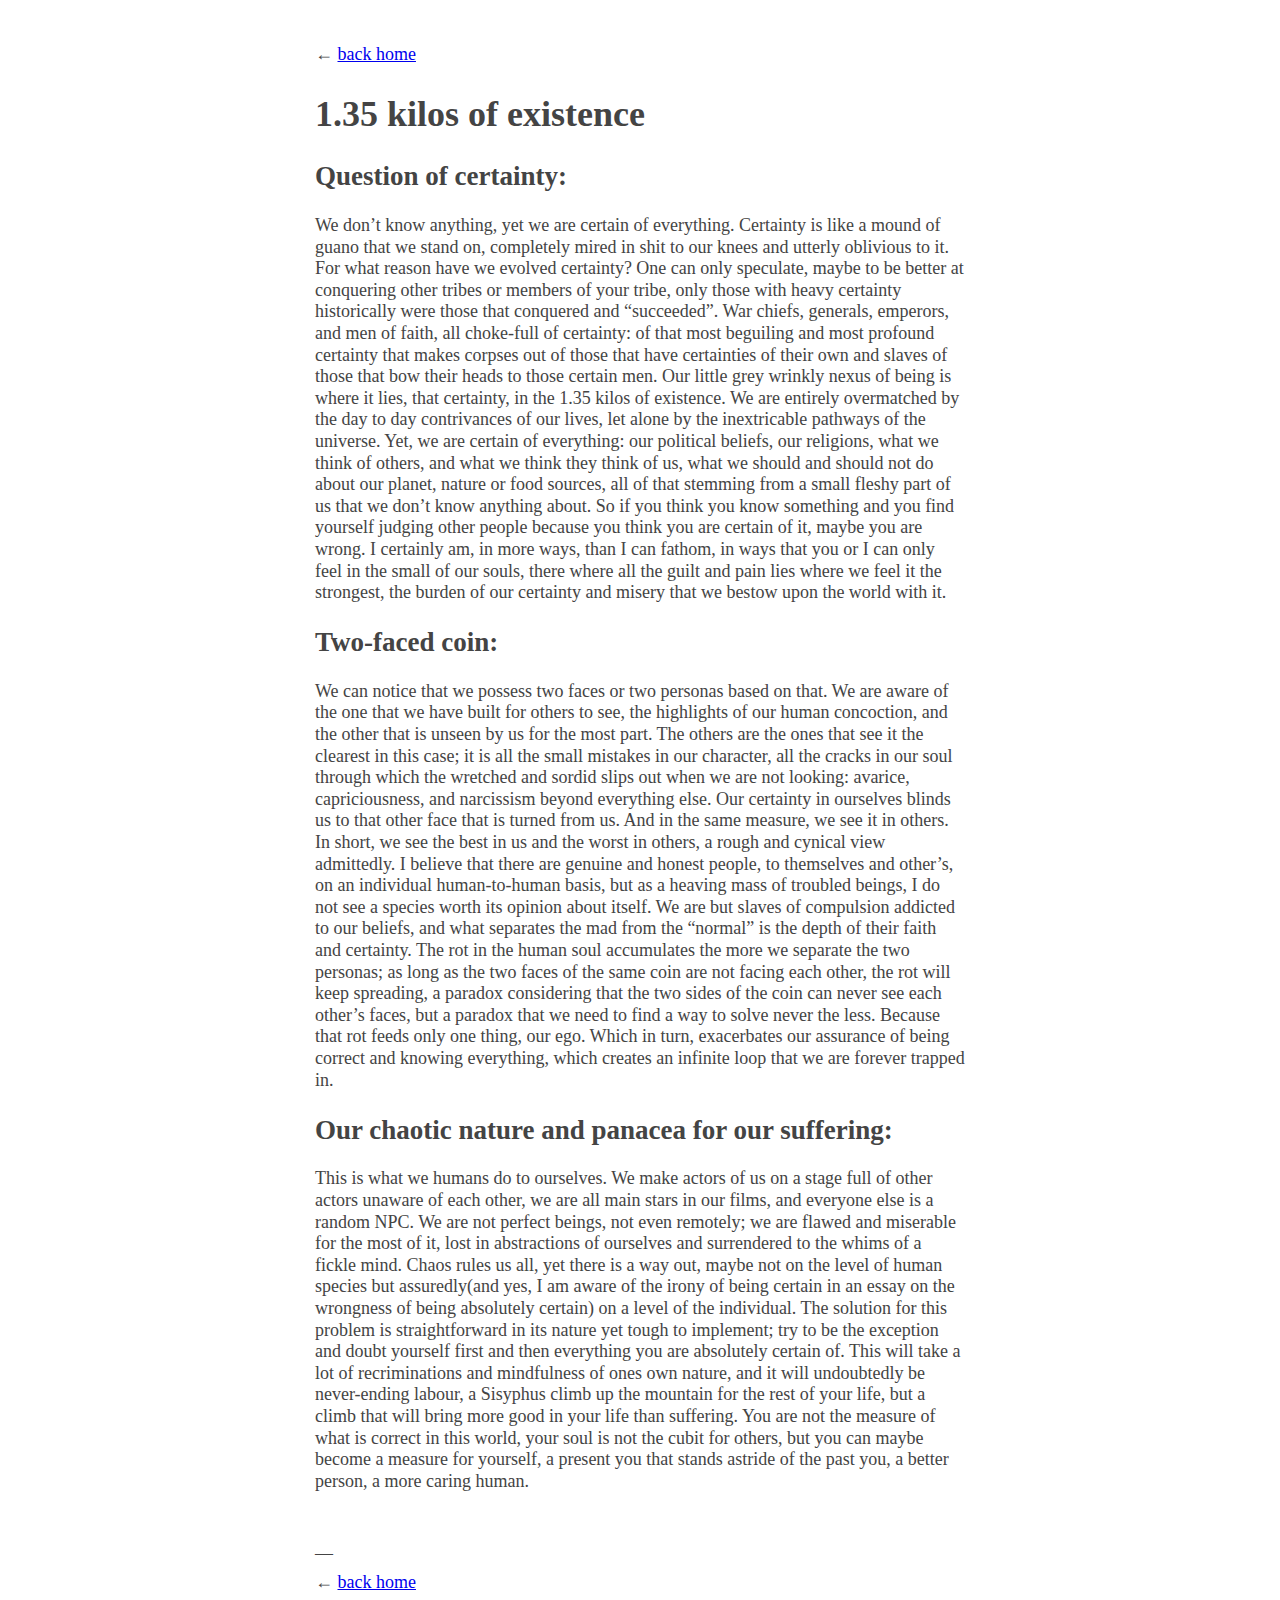
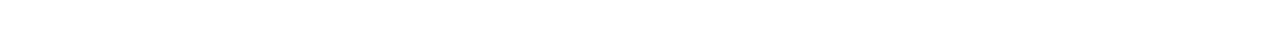
==== essays/1-35-kilos-of-existence/index.html @ 9fa98385 "Update index.html" ====
<!DOCTYPE html>
<html lang="en">
  <head>
	  <style 
type="text/css">body{margin:40px
auto;max-width:650px;line-height:1.6;font-size:18px;color:#444;padding:0
10px}h1,h2,h3,p{line-height:1.2}
	  </style>
	  
  <meta charset="utf-8">
  <title>1.35 kilos of existence</title>
	<meta name="viewport" content="width=device-width, initial-scale=1" />

	  
  <link rel="shortcut icon" href="../../favicon.ico">

</head>
  <body>
	  <span class="return">← <a href="../../">back home</a></span>

	<div id="wrapper">
	<article>
		<header>
		<h1>1.35 kilos of existence 
			
			

		</header>
		<h2> Question of certainty:</h2>
<p>
 We don’t know anything, yet we are certain of everything. Certainty is like a mound of guano that we stand on, completely mired in shit to our knees and utterly oblivious to it. For what reason have we evolved certainty? One can only speculate, maybe to be better at conquering other tribes or members of your tribe, only those with heavy certainty historically were those that conquered and “succeeded”. War chiefs, generals, emperors, and men of faith, all choke-full of certainty: of that most beguiling and most profound certainty that makes corpses out of those that have certainties of their own and slaves of those that bow their heads to those certain men.

Our little grey wrinkly nexus of being is where it lies, that certainty, in the 1.35 kilos of existence. We are entirely overmatched by the day to day contrivances of our lives, let alone by the inextricable pathways of the universe. Yet, we are certain of everything: our political beliefs, our religions, what we think of others, and what we think they think of us, what we should and should not do about our planet, nature or food sources, all of that stemming from a small fleshy part of us that we don’t know anything about.

So if you think you know something and you find yourself judging other people because you think you are certain of it, maybe you are wrong. I certainly am, in more ways, than I can fathom, in ways that you or I can only feel in the small of our souls, there where all the guilt and pain lies where we feel it the strongest, the burden of our certainty and misery that we bestow upon the world with it.
</p>
<h2> Two-faced coin:  </h2>
<p>
    We can notice that we possess two faces or two personas based on that. We are aware of the one that we have built for others to see, the highlights of our human concoction, and the other that is unseen by us for the most part. The others are the ones that see it the clearest in this case; it is all the small mistakes in our character, all the cracks in our soul through which the wretched and sordid slips out when we are not looking: avarice, capriciousness, and narcissism beyond everything else. 

Our certainty in ourselves blinds us to that other face that is turned from us. And in the same measure, we see it in others. In short, we see the best in us and the worst in others, a rough and cynical view admittedly. I believe that there are genuine and honest people, to themselves and other’s, on an individual human-to-human basis, but as a heaving mass of troubled beings, I do not see a species worth its opinion about itself. 

We are but slaves of compulsion addicted to our beliefs, and what separates the mad from the “normal” is the depth of their faith and certainty. The rot in the human soul accumulates the more we separate the two personas; as long as the two faces of the same coin are not facing each other, the rot will keep spreading, a paradox considering that the two sides of the coin can never see each other’s faces, but a paradox that we need to find a way to solve never the less. Because that rot feeds only one thing, our ego. Which in turn, exacerbates our assurance of being correct and knowing everything, which creates an infinite loop that we are forever trapped in. 
</p>
	<h2> Our chaotic nature and panacea for our suffering: </h2>
<p>
    This is what we humans do to ourselves. We make actors of us on a stage full of other actors unaware of each other, we are all main stars in our films, and everyone else is a random NPC. We are not perfect beings, not even remotely; we are flawed and miserable for the most of it, lost in abstractions of ourselves and surrendered to the whims of a fickle mind. Chaos rules us all, yet there is a way out, maybe not on the level of human species but assuredly(and yes, I am aware of the irony of being certain in an essay on the wrongness of being absolutely certain) on a level of the individual. 

The solution for this problem is straightforward in its nature yet tough to implement; try to be the exception and doubt yourself first and then everything you are absolutely certain of. This will take a lot of recriminations and mindfulness of ones own nature, and it will undoubtedly be never-ending labour, a Sisyphus climb up the mountain for the rest of your life, but a climb that will bring more good in your life than suffering. You are not the measure of what is correct in this world, your soul is not the cubit for others, but you can maybe become a measure for yourself, a present you that stands astride of the past you, a better person, a more caring human.
</p>
	

	<br>
—
	</article>
	

		<span class="return-end">← <a href="../../">back home</a></span>
	</div>
</body>
</html>
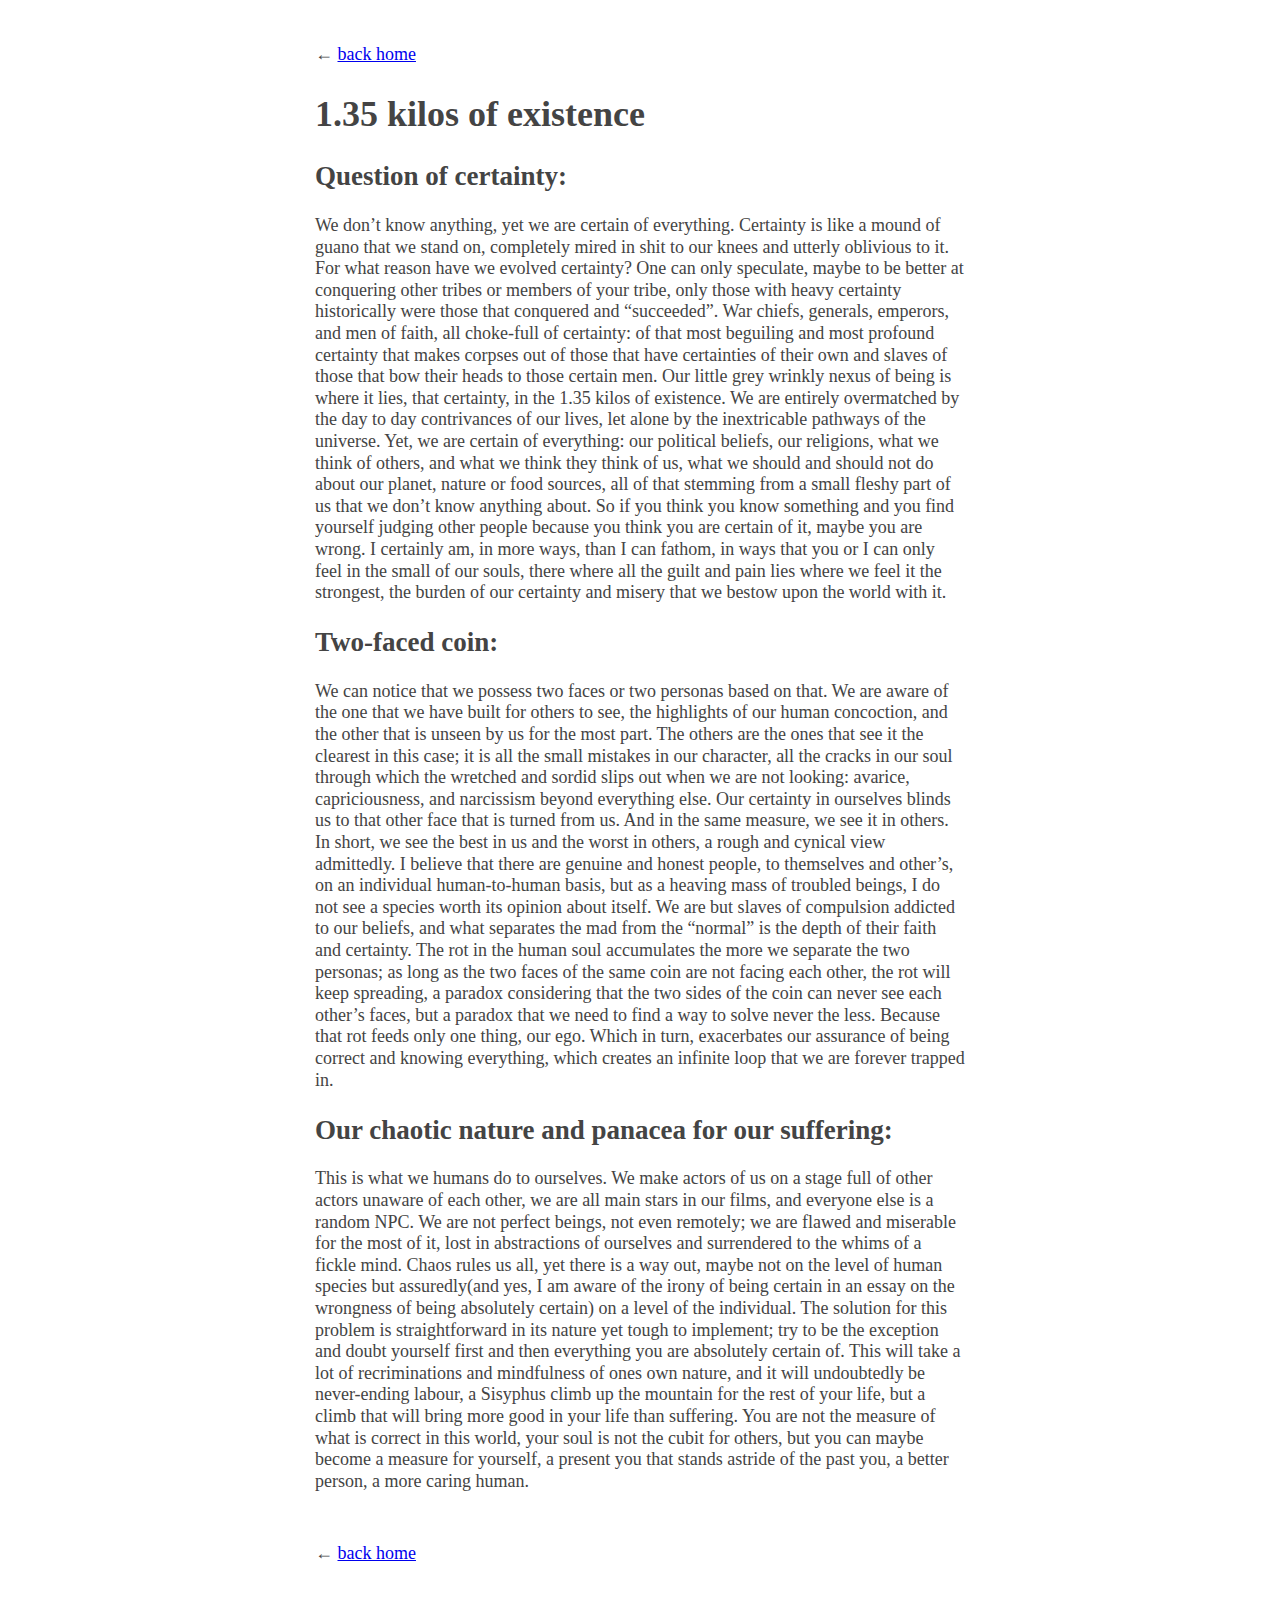
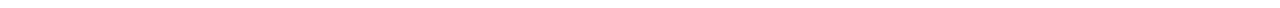
==== commit 3ed10eb4: "Update index.html" ====
--- a/essays/1-35-kilos-of-existence/index.html
+++ b/essays/1-35-kilos-of-existence/index.html
@@ -51,7 +51,6 @@
 	
 
 	<br>
-—
 	</article>
 	
 
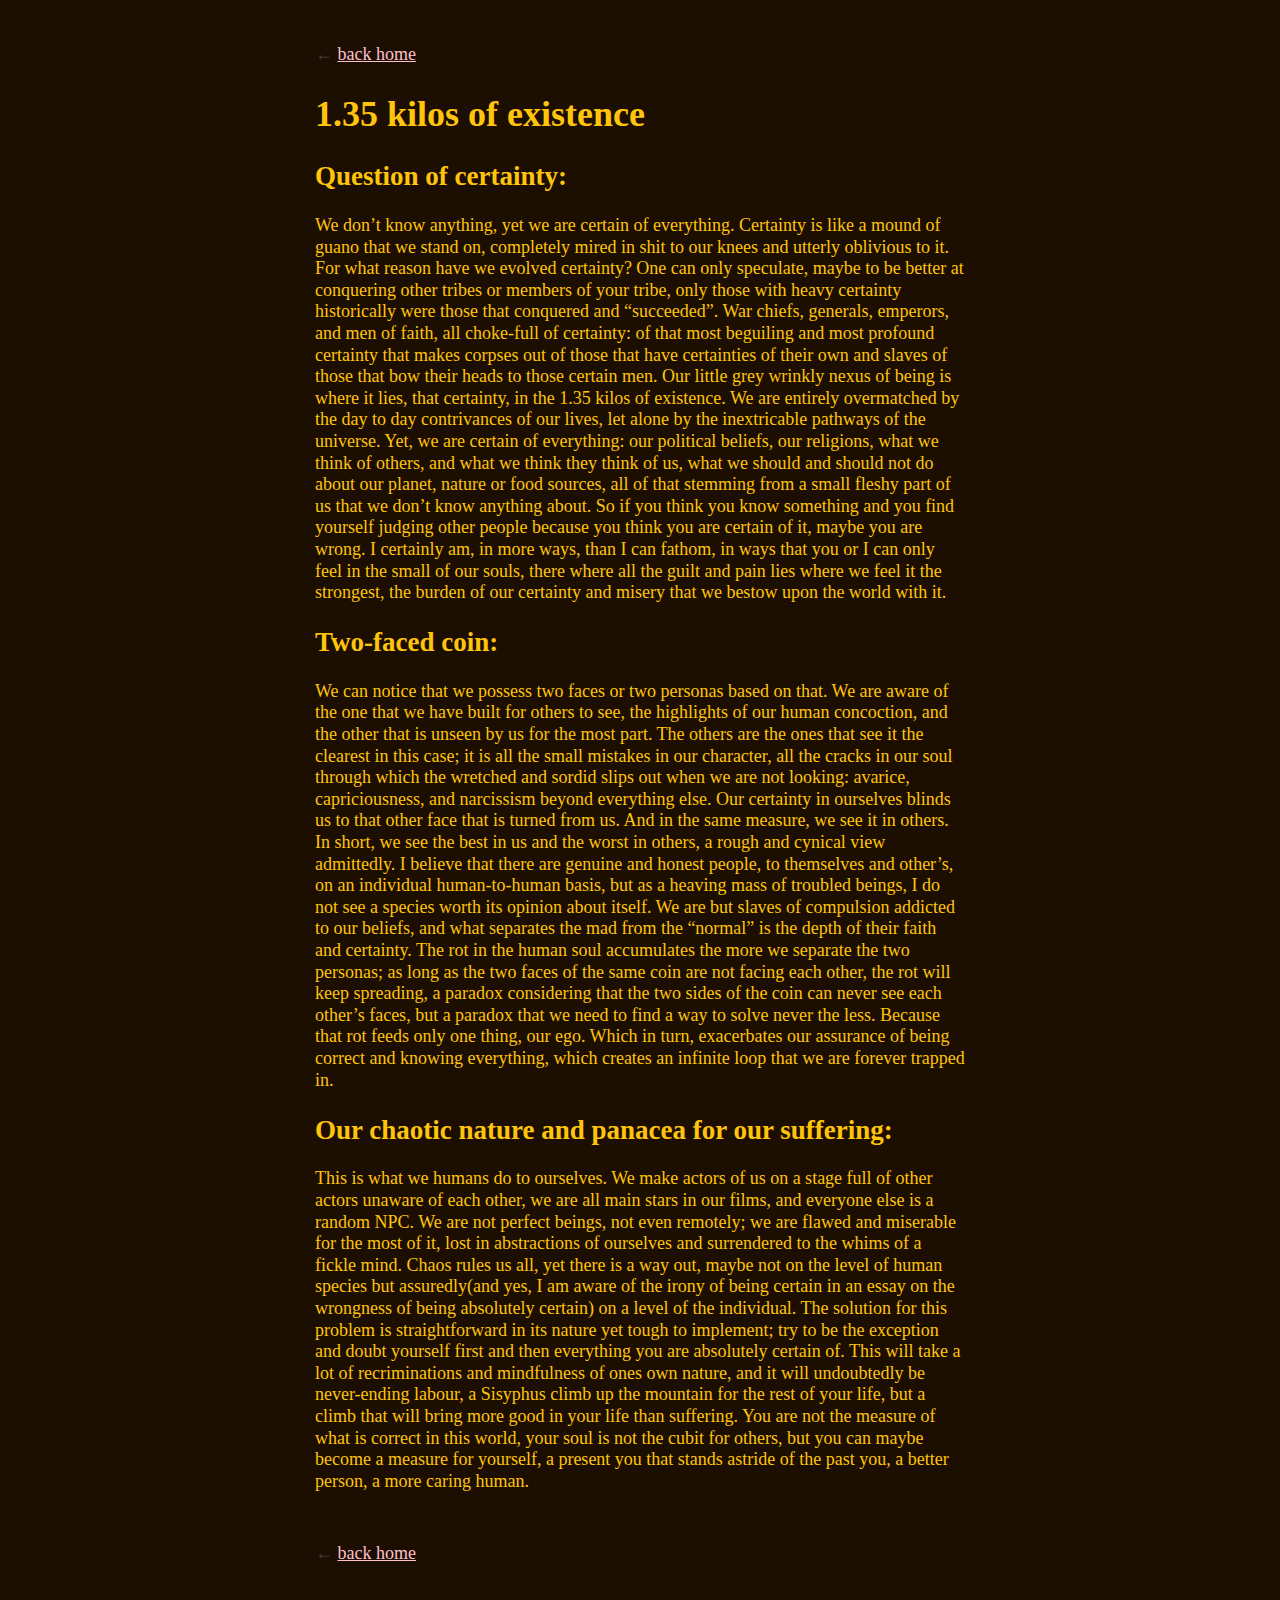
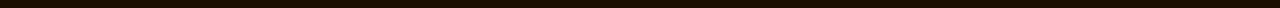
==== commit 2256c6e2: "Update index.html" ====
--- a/essays/1-35-kilos-of-existence/index.html
+++ b/essays/1-35-kilos-of-existence/index.html
@@ -1,11 +1,7 @@
 <!DOCTYPE html>
 <html lang="en">
   <head>
-	  <style 
-type="text/css">body{margin:40px
-auto;max-width:650px;line-height:1.6;font-size:18px;color:#444;padding:0
-10px}h1,h2,h3,p{line-height:1.2}
-	  </style>
+	 <link rel="stylesheet" type="text/css" href="/index.css">	  
 	  
   <meta charset="utf-8">
   <title>1.35 kilos of existence</title>
--- a/index.css
+++ b/index.css
@@ -0,0 +1,22 @@
+ body{
+		   margin:40px auto;
+		   max-width:650px;
+		   line-height:1.6;
+		   font-size:18px;
+		   color:#444;
+		   padding:0 10px;
+		   background: #1c0e01;
+		   	  
+	   }
+	   h1,h2,h3,p{
+		   line-height:1.2;
+		   color: #FFC40C;
+	   }
+	   
+	   a{
+		   color: pink;
+	   }
+	   
+	   li{
+		   color: gray;
+	   }
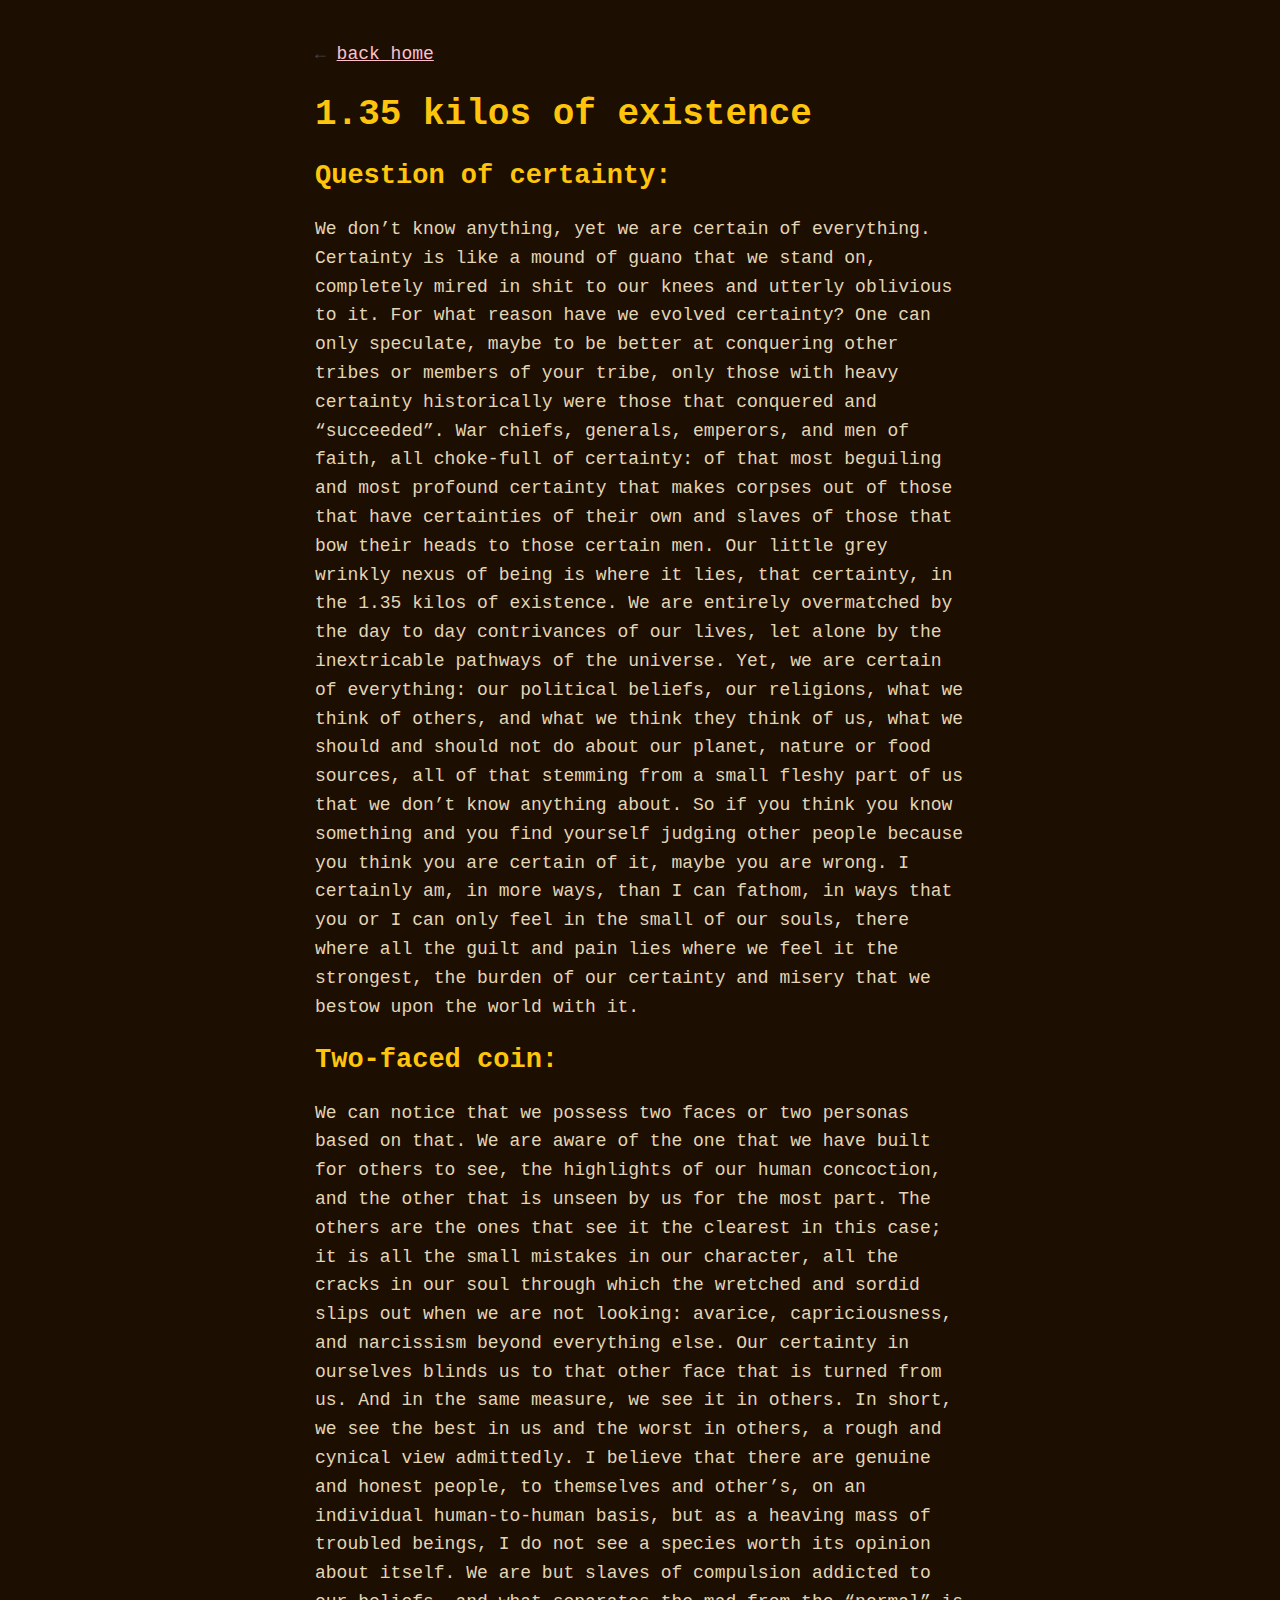
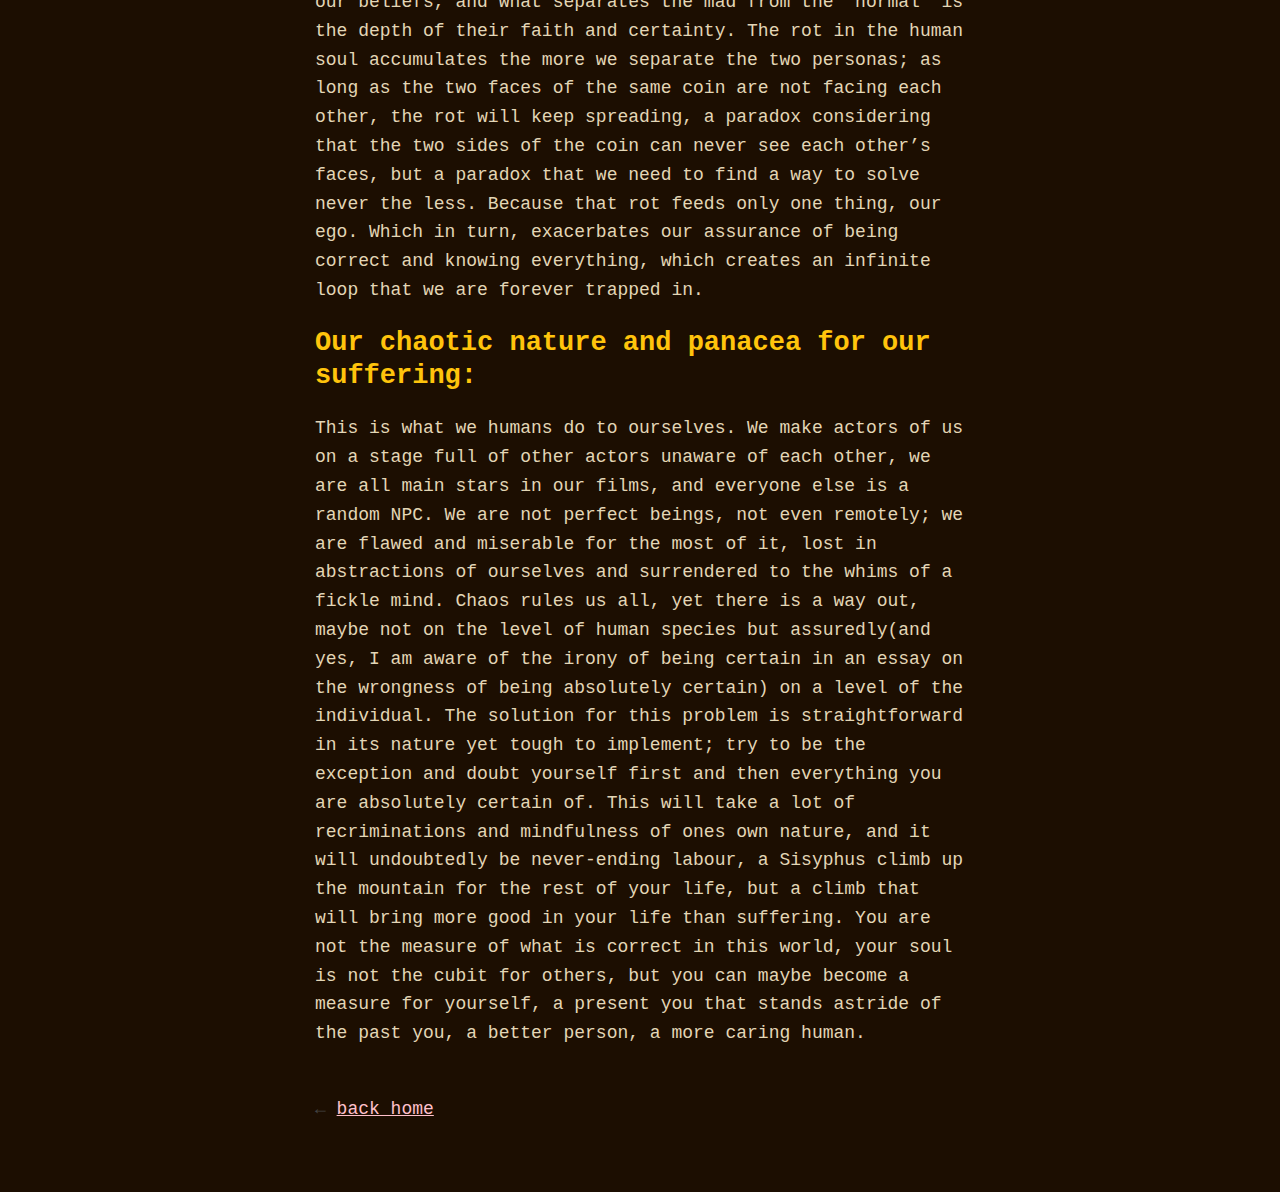
==== commit 5e377f88: "Update index.html" ====
--- a/essays/1-35-kilos-of-existence/index.html
+++ b/essays/1-35-kilos-of-existence/index.html
@@ -17,8 +17,7 @@
 	<div id="wrapper">
 	<article>
 		<header>
-		<h1>1.35 kilos of existence 
-			
+			<h1>1.35 kilos of existence</h1>
 			
 
 		</header>
--- a/index.css
+++ b/index.css
@@ -1,22 +1,36 @@
- body{
-		   margin:40px auto;
-		   max-width:650px;
-		   line-height:1.6;
-		   font-size:18px;
-		   color:#444;
-		   padding:0 10px;
-		   background: #1c0e01;
-		   	  
-	   }
-	   h1,h2,h3,p{
-		   line-height:1.2;
-		   color: #FFC40C;
-	   }
+body{
+margin:40px auto;
+max-width:650px;
+line-height:1.6;
+font-size:18px;
+color:#444;
+padding:0 10px;
+background: #1c0e01;
+font-family: Lucida Console,monospace; 
+}
+
+h1,h2,h3{
+line-height:1.2;
+color: #FFC40C;
+font-family: Lucida Console,monospace; 
+}
+
+a{
+color: pink;
+ont-family: Lucida Console,monospace; 
+}
 	   
-	   a{
-		   color: pink;
-	   }
+li{
+color:  #e3d6b6;
+font-family: Lucida Console,monospace; 
+}
 	   
-	   li{
-		   color: gray;
-	   }
+p{
+color:  #e3d6b6;
+font-family: Lucida Console,monospace; 
+}
+
+img {
+height: auto;
+max-width: 100%;
+}
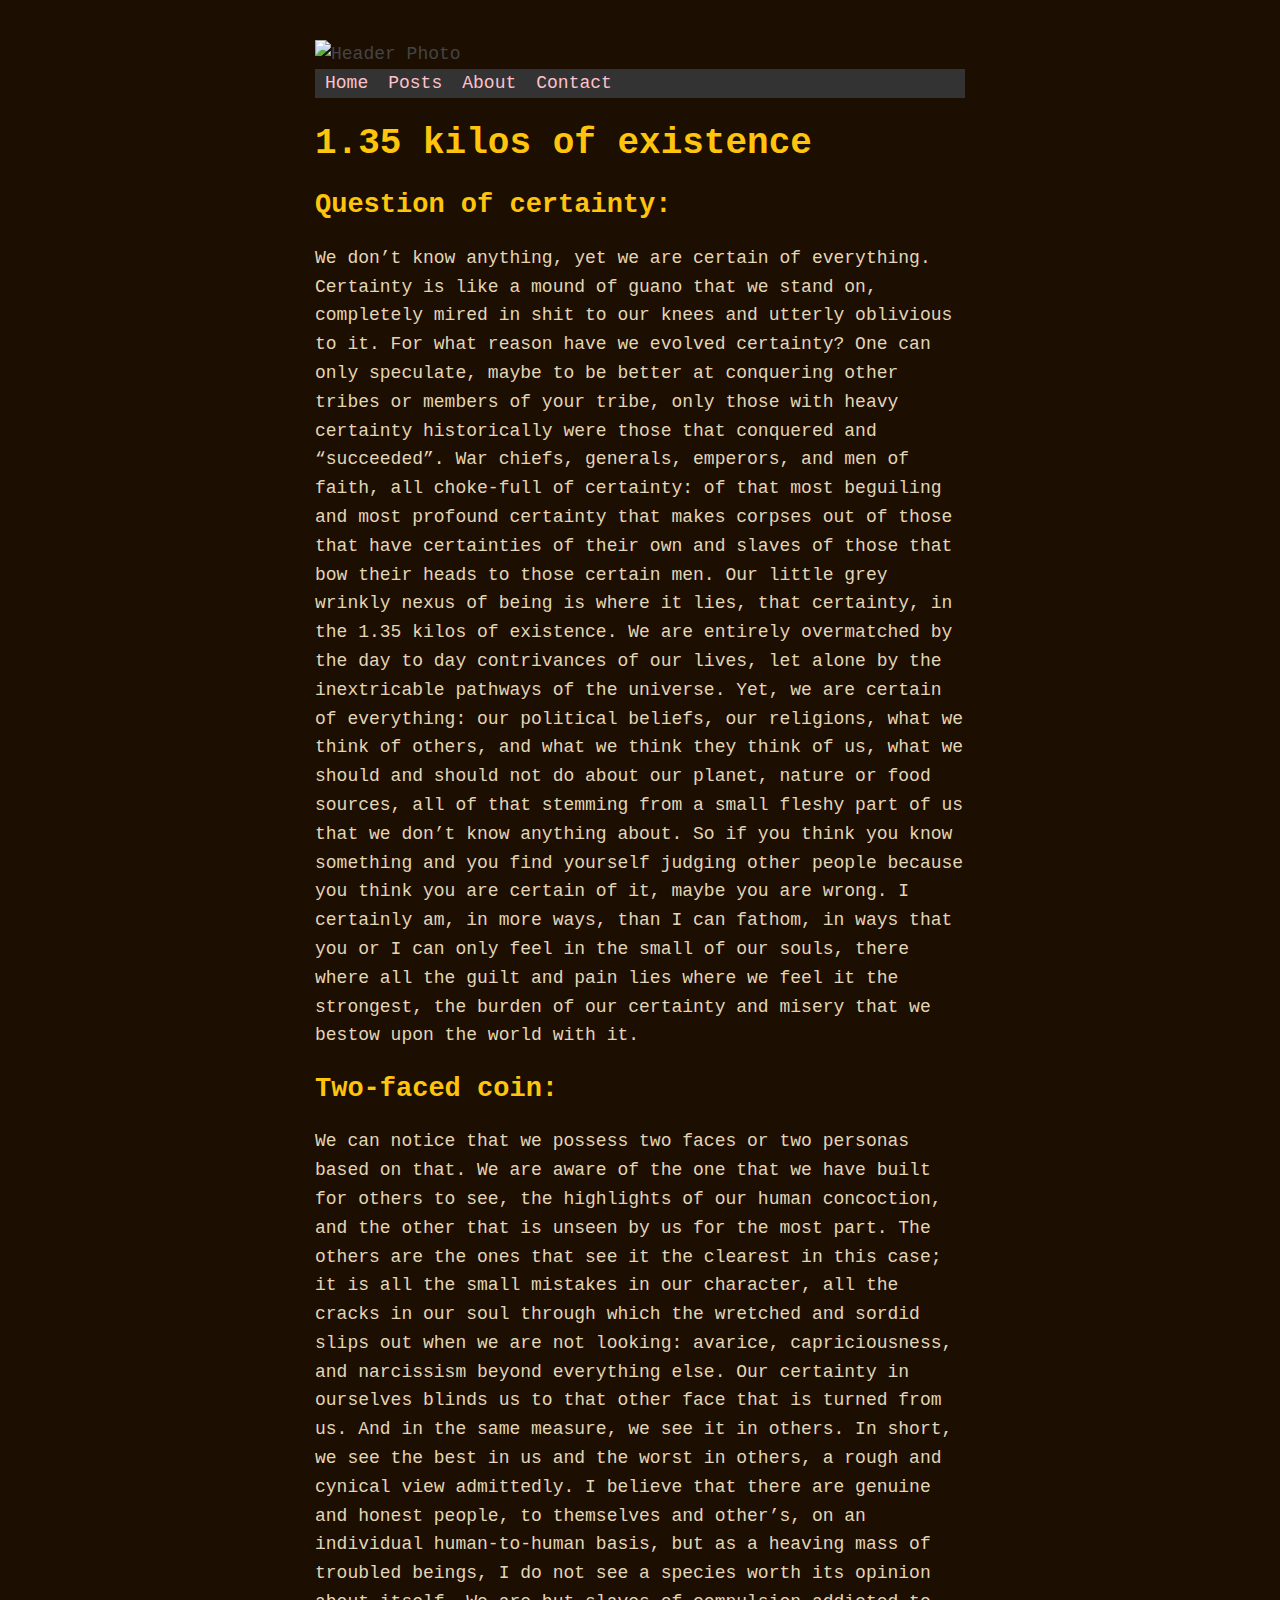
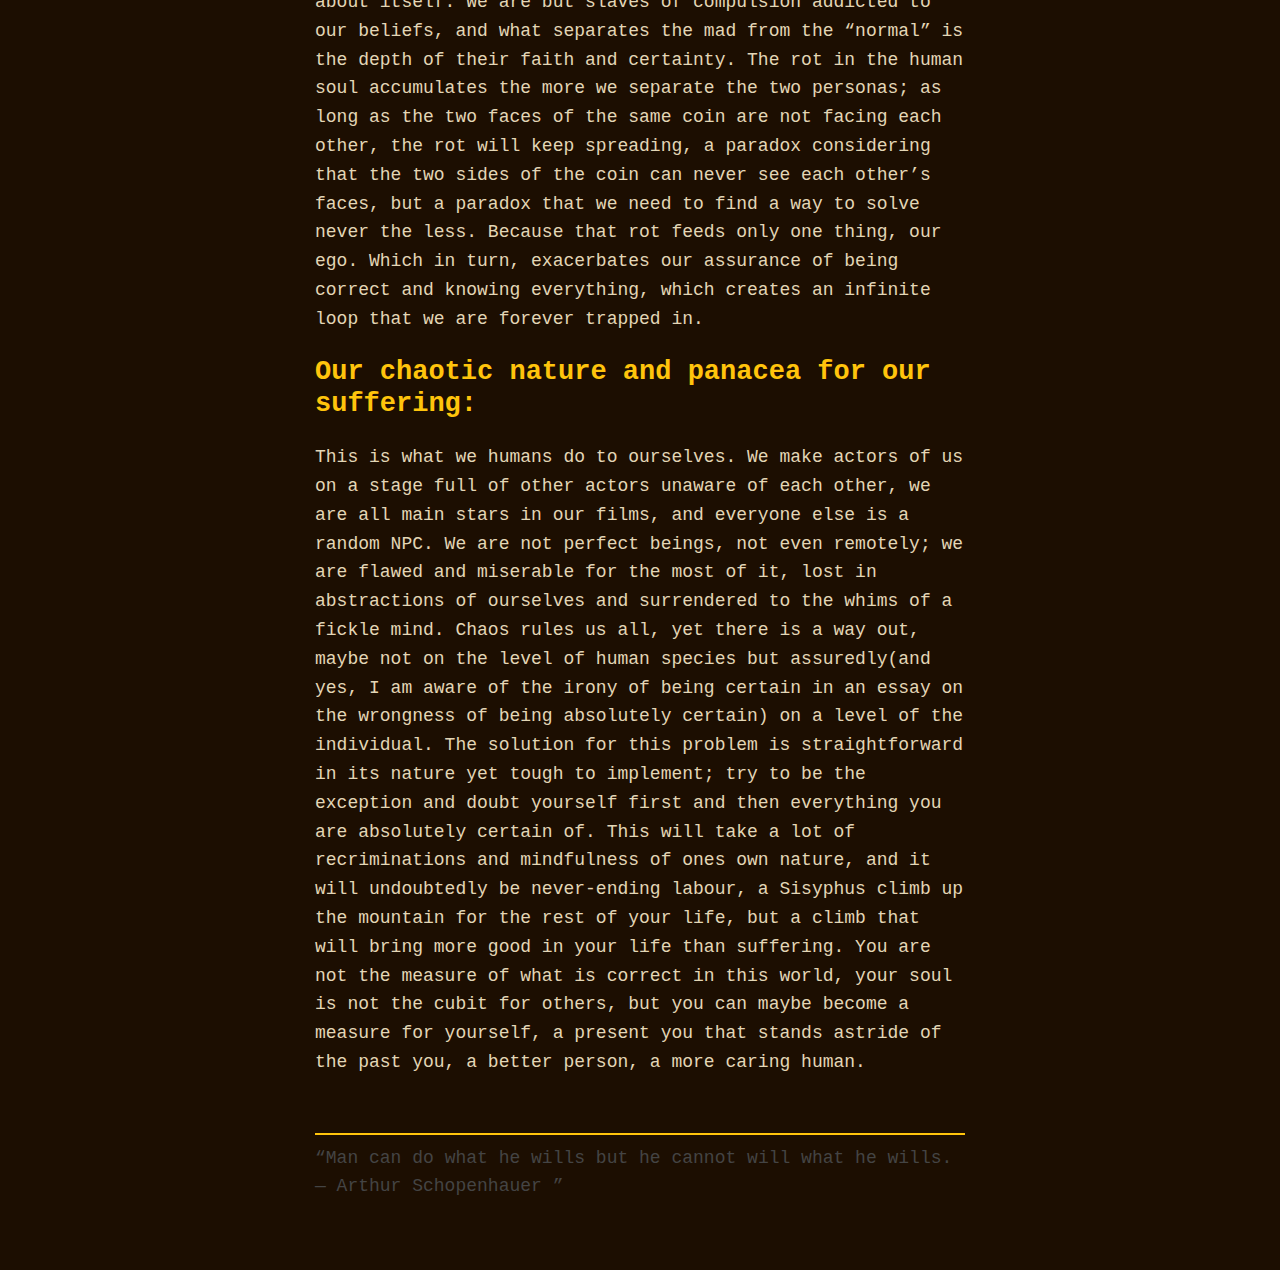
==== commit db726d9d: "Update index.html" ====
--- a/essays/1-35-kilos-of-existence/index.html
+++ b/essays/1-35-kilos-of-existence/index.html
@@ -2,6 +2,16 @@
 <html lang="en">
   <head>
 	 <link rel="stylesheet" type="text/css" href="/index.css">	  
+<img src="main.png" alt="Header Photo">
+	
+<nav>
+  <ul>
+    <li><a href="index">Home</a></li>
+    <li><a href="posts">Posts</a></li>
+    <li><a href="about">About</a></li>
+    <li><a href="contact">Contact</a></li>
+  </ul>
+</nav>
 	  
   <meta charset="utf-8">
   <title>1.35 kilos of existence</title>
@@ -12,7 +22,6 @@
 
 </head>
   <body>
-	  <span class="return">← <a href="../../">back home</a></span>
 
 	<div id="wrapper">
 	<article>
@@ -49,7 +58,20 @@
 	</article>
 	
 
-		<span class="return-end">← <a href="../../">back home</a></span>
 	</div>
-</body>
+  <hr>
+	
+<footer>
+  <div class="footer-container">
+    <div class="footer-column">
+      
+      <q>Man can do what he wills but he cannot will what he wills. ― Arthur Schopenhauer </q>
+    </div>
+   
+  </div>
+  
+</footer>
+  </body>
 </html>
+	</body>
+</html>
--- a/index.css
+++ b/index.css
@@ -34,3 +34,36 @@
 height: auto;
 max-width: 100%;
 }
+
+nav {
+  display: flex;
+  justify-content: space-between;
+  align-items: center;
+  background-color: #333;
+}
+
+nav ul {
+  display: flex;
+  list-style: none;
+  margin: 0;
+  padding: 0;
+}
+
+nav li {
+  margin: 0 10px;
+}
+
+nav a {
+  color: pink;
+  text-decoration: none;
+  font-size: 18px;
+}
+
+nav a:hover {
+  color: #ccc;
+}
+
+
+hr {
+  border: 1px solid #FFC40C;
+}
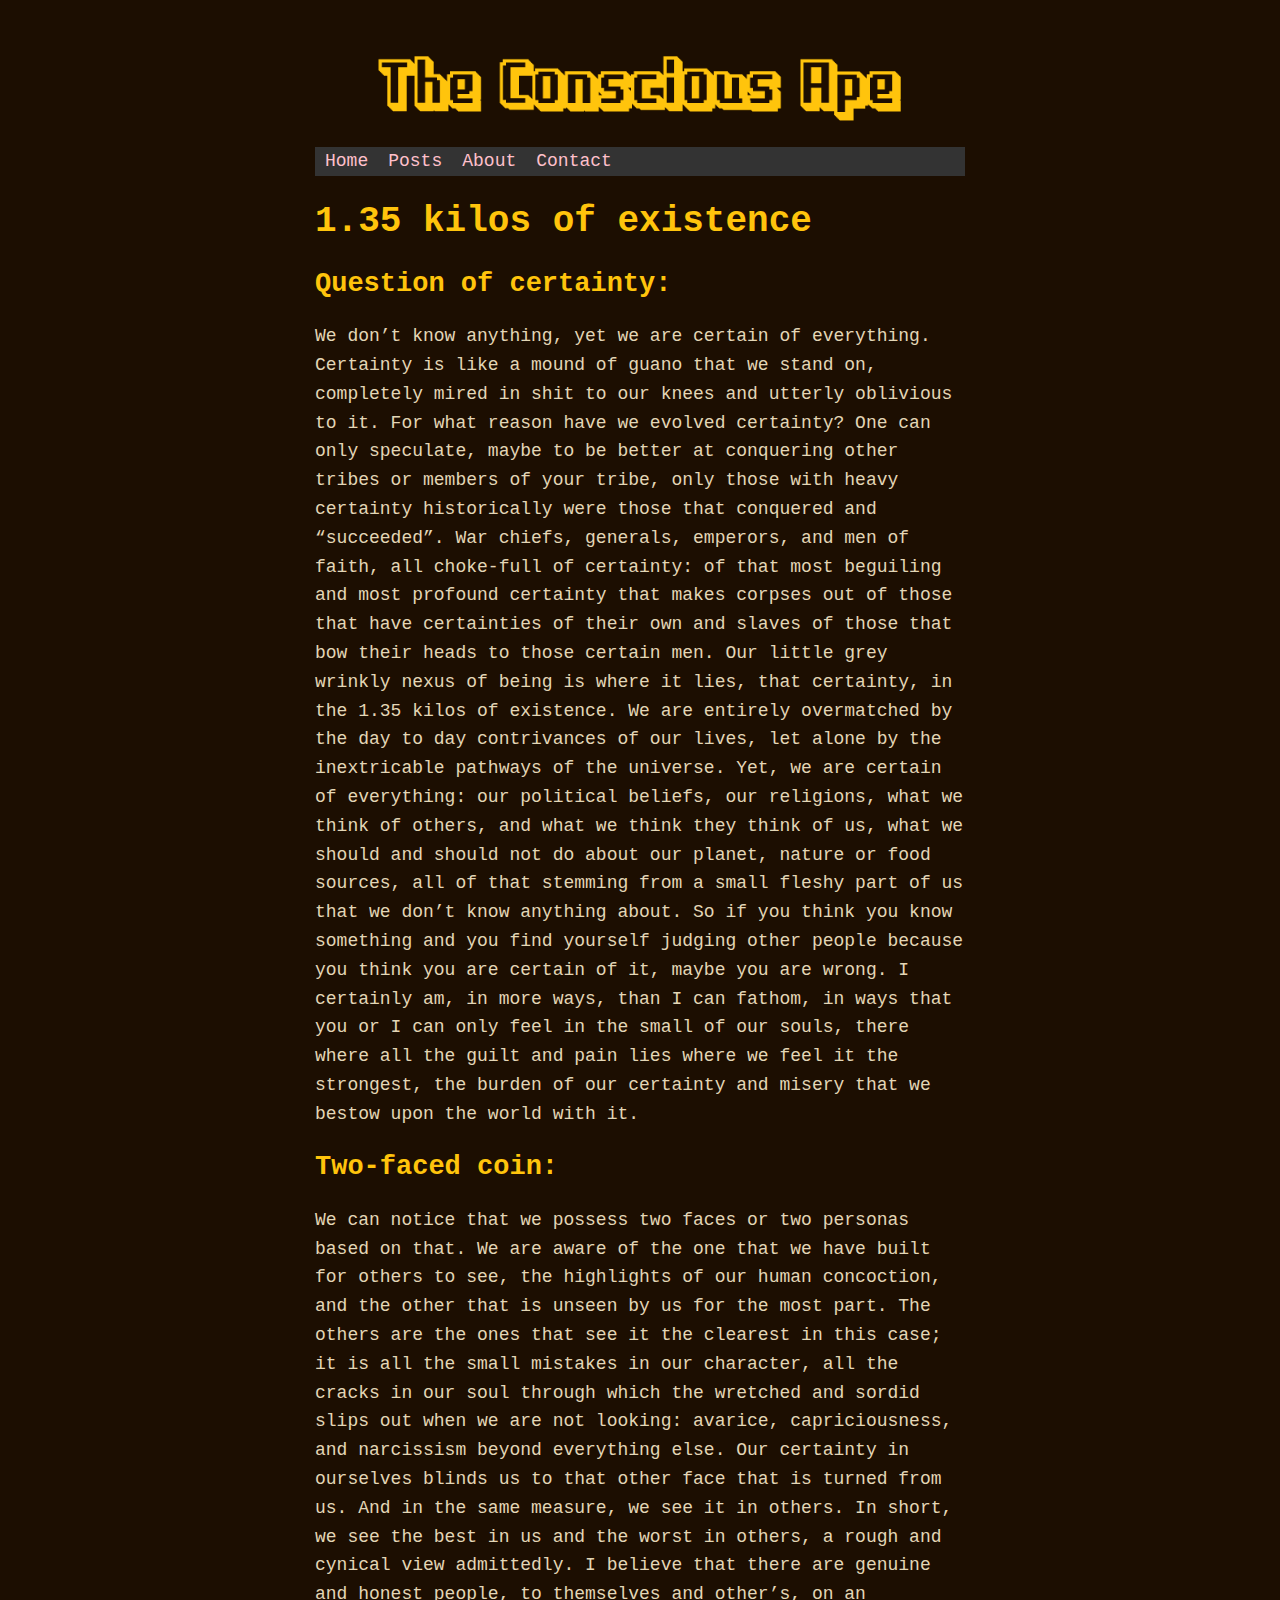
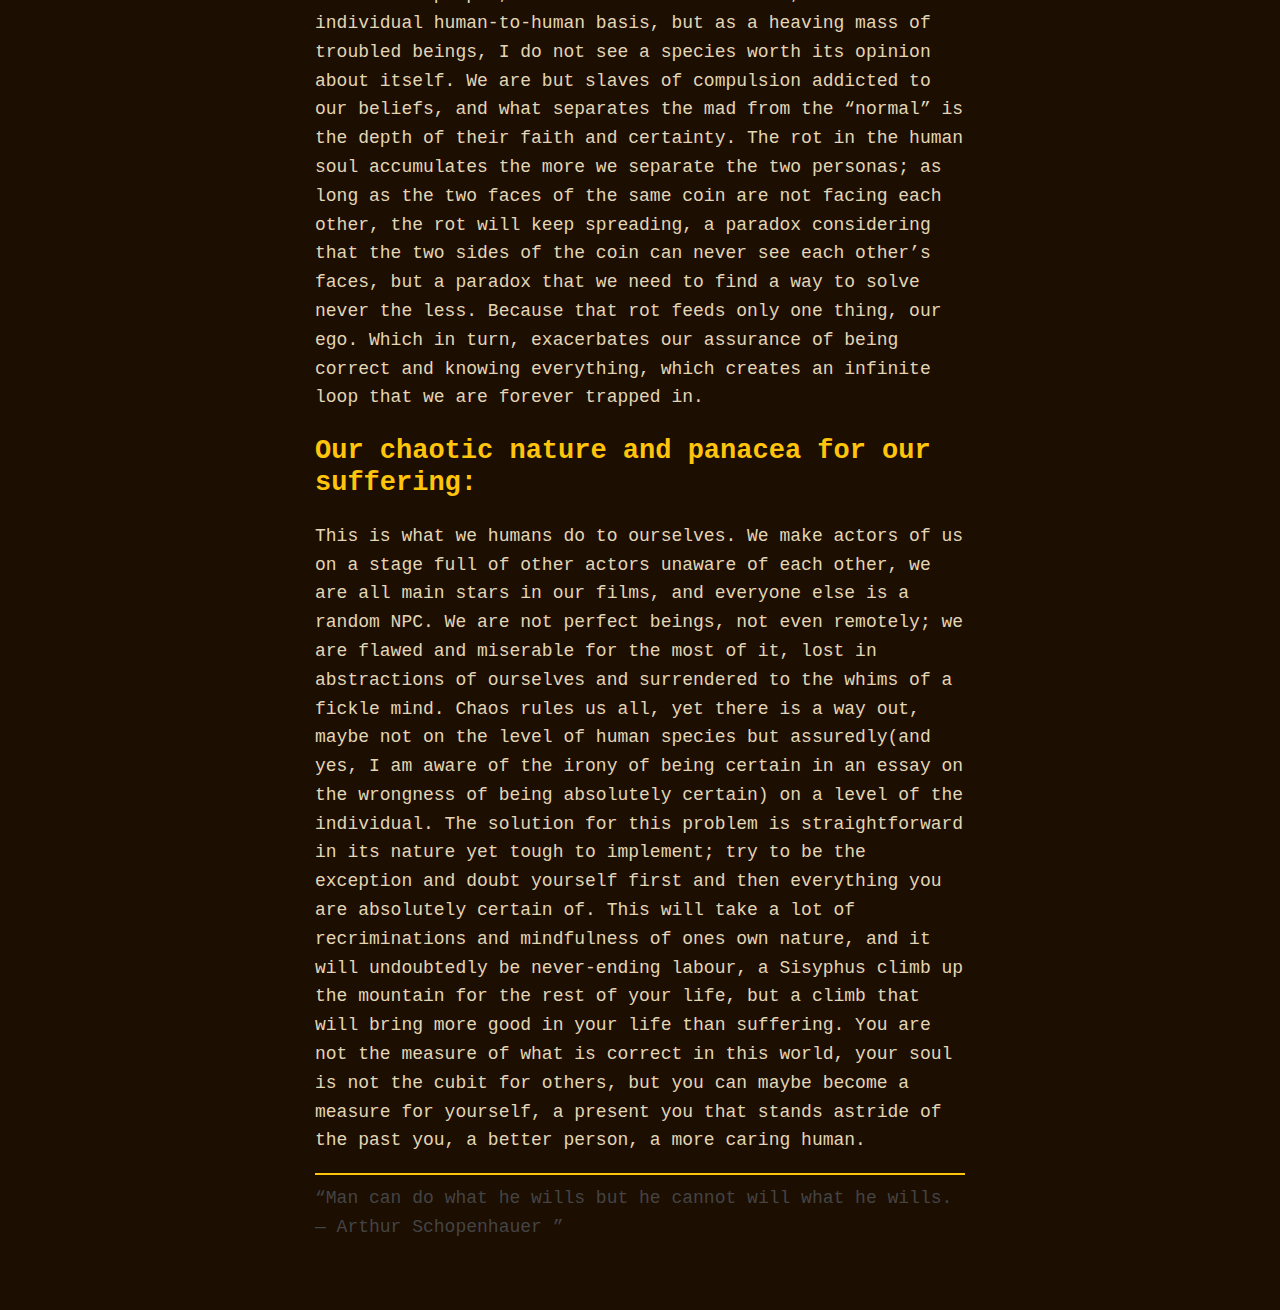
==== commit 2be074f9: "Update index.html" ====
--- a/essays/1-35-kilos-of-existence/index.html
+++ b/essays/1-35-kilos-of-existence/index.html
@@ -2,7 +2,7 @@
 <html lang="en">
   <head>
 	 <link rel="stylesheet" type="text/css" href="/index.css">	  
-<img src="main.png" alt="Header Photo">
+<img src="/main.png" alt="Header Photo">
 	
 <nav>
   <ul>
@@ -53,8 +53,6 @@
 The solution for this problem is straightforward in its nature yet tough to implement; try to be the exception and doubt yourself first and then everything you are absolutely certain of. This will take a lot of recriminations and mindfulness of ones own nature, and it will undoubtedly be never-ending labour, a Sisyphus climb up the mountain for the rest of your life, but a climb that will bring more good in your life than suffering. You are not the measure of what is correct in this world, your soul is not the cubit for others, but you can maybe become a measure for yourself, a present you that stands astride of the past you, a better person, a more caring human.
 </p>
 	
-
-	<br>
 	</article>
 	
 
